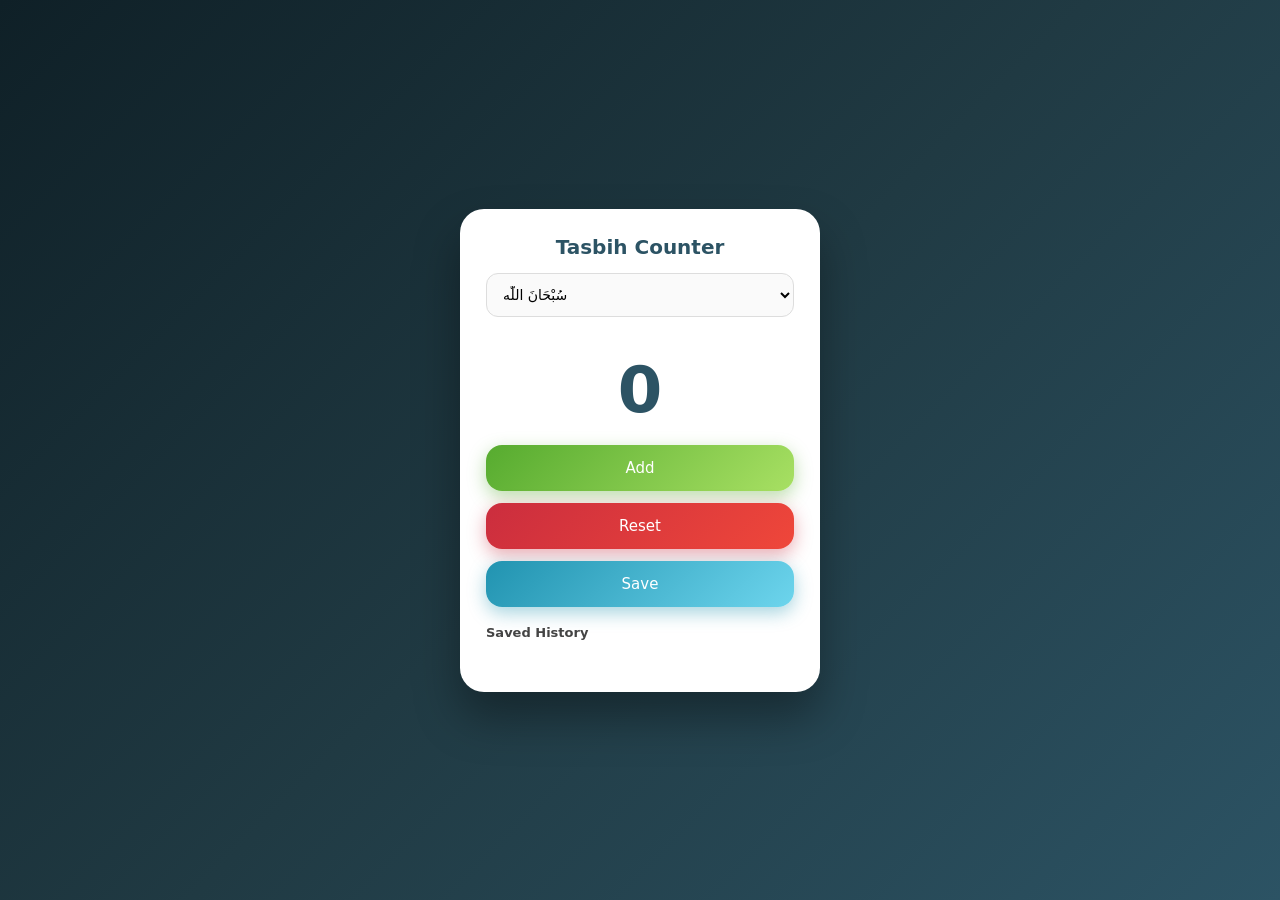
==== counter.html @ b30c2d04 "Update counter.html" ====
<!DOCTYPE html>
<html lang="en">
<head>
<meta charset="UTF-8">
<title>Tasbih Counter</title>

<style>
* {
  box-sizing: border-box;
  font-family: "Segoe UI", system-ui, sans-serif;
}

body {
  margin: 0;
  background: linear-gradient(135deg, #0f2027, #203a43, #2c5364);
  min-height: 100vh;
  display: flex;
  justify-content: center;
  align-items: center;
}

/* App Card */
.app {
  width: 340px;
  background: #ffffff;
  border-radius: 24px;
  padding: 26px;
  box-shadow: 0 25px 45px rgba(0,0,0,0.35);
  font-size: 20px;
}

/* Title */
.title {
  text-align: center;
  font-size: 20px;
  font-weight: 600;
  color: #2c5364;
  margin-bottom: 14px;
}

/* Dhikr selector */
select {
  width: 100%;
  padding: 12px;
  border-radius: 12px;
  border: 1px solid #ddd;
  font-size: 14px;
  margin-bottom: 18px;
  background: #fafafa;
}

/* Counter */
#count {
  text-align: center;
  font-size: 64px;
  font-weight: 700;
  margin: 18px 0;
  color: #2c5364;
}

/* Buttons */
.buttons {
  display: flex;
  flex-direction: column;
  gap: 12px;
}

button {
  padding: 14px;
  border-radius: 16px;
  border: none;
  font-size: 15px;
  font-weight: 500;
  cursor: pointer;
  transition: transform 0.15s ease, box-shadow 0.15s ease;
}

button:active {
  transform: scale(0.97);
}

/* Button styles */
.add {
  background: linear-gradient(135deg, #56ab2f, #a8e063);
  color: #fff;
  box-shadow: 0 6px 18px rgba(86,171,47,0.4);
}

.reset {
  background: linear-gradient(135deg, #cb2d3e, #ef473a);
  color: #fff;
  box-shadow: 0 6px 18px rgba(203,45,62,0.4);
}

.save {
  background: linear-gradient(135deg, #2193b0, #6dd5ed);
  color: #fff;
  box-shadow: 0 6px 18px rgba(33,147,176,0.4);
}

/* History */
.history {
  margin-top: 18px;
  font-size: 13px;
  color: #444;
}

.history strong {
  display: block;
  margin-bottom: 6px;
}

.history ul {
  padding-left: 16px;
  max-height: 120px;
  overflow-y: auto;
}
  /* Small phones (up to 480px) */
@media (max-width: 480px) {
  .app {
    width: 95%;          /* almost full width */
    padding: 20px;       /* smaller padding for tiny screens */
  }

  #count {
    font-size: 48px;     /* slightly smaller count */
  }

  button {
    padding: 12px;       /* smaller buttons */
    font-size: 14px;
  }
}

/* Medium phones / tablets (481px - 767px) */
@media (min-width: 481px) and (max-width: 767px) {
  .app {
    width: 90%;          /* good width for tablets */
    padding: 22px;
  }

  #count {
    font-size: 56px;
  }

  button {
    padding: 13px;
    font-size: 15px;
  }
}

/* Large screens (desktop) already handled with your max-width 400px */
/* Responsive */
@media (min-width: 1025px) {
  .app {
    width: 360px;
  }
}
</style>
</head>

<body>

<div class="app">

  <div class="title">Tasbih Counter</div>

<select id="dhikr">
  <option>سُبْحَانَ اللّٰه</option>
  <option>الْحَمْدُ لِلّٰه</option>
  <option>اللّٰهُ أَكْبَر</option>
  <option>أَسْتَغْفِرُ اللّٰه</option>
  <option>لَا إِلٰهَ إِلَّا اللّٰه</option>
  <option>سُبْحَانَ اللّٰهِ وَبِحَمْدِهِ</option>
  <option>سُبْحَانَ اللّٰهِ الْعَظِيم</option>
  <option>لَا حَوْلَ وَلَا قُوَّةَ إِلَّا بِاللّٰه</option>
  <option>حَسْبِيَ اللّٰهُ لَا إِلٰهَ إِلَّا هُوَ</option>
  <option>رَبِّ اغْفِرْ لِي</option>
  <option>اللّٰهُمَّ صَلِّ عَلَىٰ مُحَمَّد</option>
  <option>يَا اللّٰه</option>
  <option>يَا رَحْمَان</option>
  <option>يَا رَحِيم</option>
  <option>يَا غَفُور</option>
</select>


  <div id="count">0</div>

  <div class="buttons">
    <button class="add" onclick="add()">Add</button>
    <button class="reset" onclick="reset()">Reset</button>
    <button class="save" onclick="save()">Save</button>
  </div>

  <div class="history">
    <strong>Saved History</strong>
    <ul id="history"></ul>
  </div>

</div>

<script>
let count = 0;

// Add count
function add() {
  count++;
  document.getElementById("count").innerText = count;
}

// Reset
function reset() {
  count = 0;
  document.getElementById("count").innerText = count;
}

// Save to LocalStorage
function save() {
  const dhikr = document.getElementById("dhikr").value;
  const history = JSON.parse(localStorage.getItem("tasbih")) || [];

  history.push({
    dhikr: dhikr,
    count: count,
    date: new Date().toLocaleString()
  });

  localStorage.setItem("tasbih", JSON.stringify(history));

  count = 0;
  document.getElementById("count").innerText = 0;
  loadHistory();
}

// Load saved history
function loadHistory() {
  const history = JSON.parse(localStorage.getItem("tasbih")) || [];
  const list = document.getElementById("history");
  list.innerHTML = "";

  history.forEach(item => {
    const li = document.createElement("li");
    li.textContent = `${item.dhikr}: ${item.count} (${item.date})`;
    list.appendChild(li);
  });
}

loadHistory();
</script>

</body>

</html>
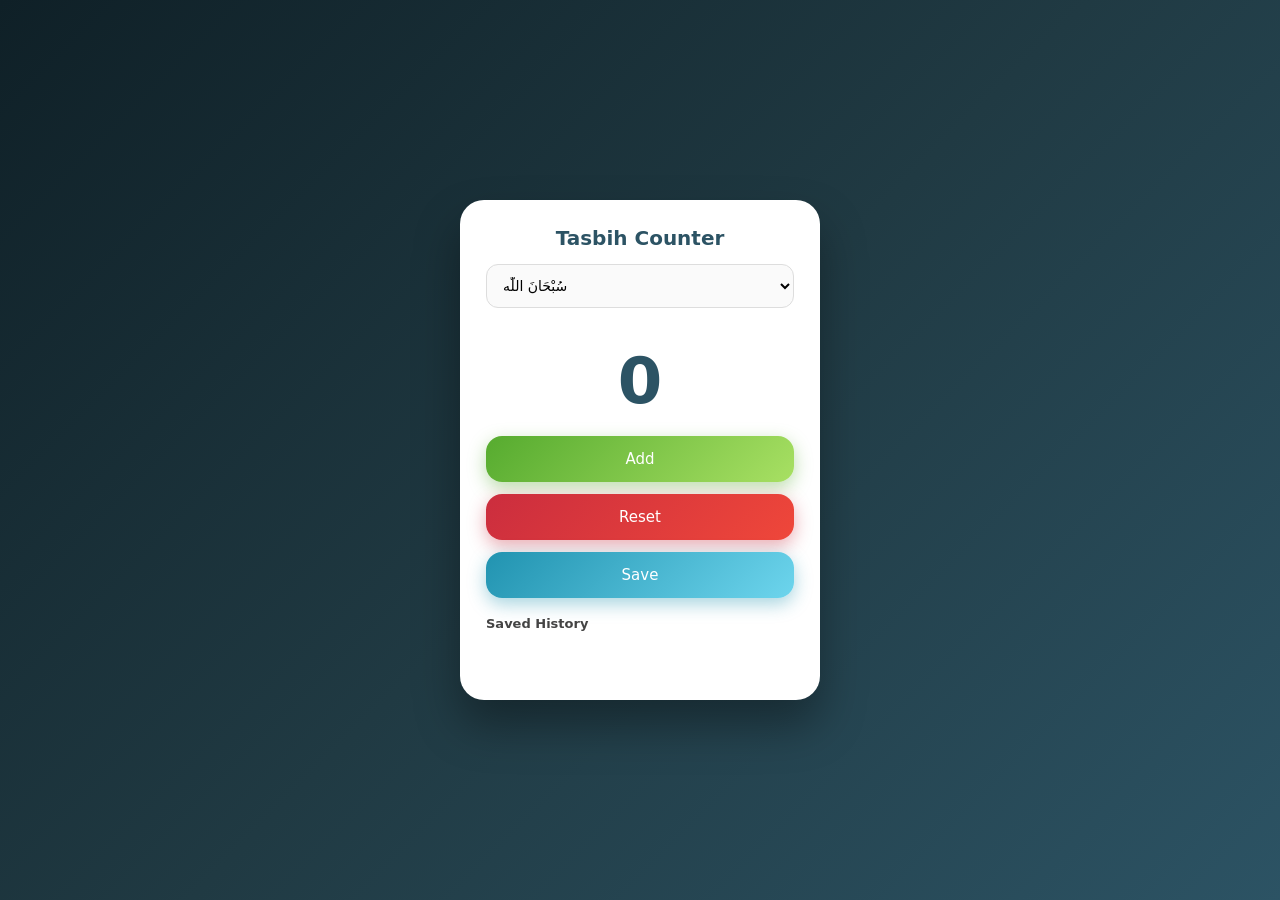
==== commit 53d4f94e: "Set fixed height for app card in counter.html Added height to the app card for better layout." ====
--- a/counter.html
+++ b/counter.html
@@ -22,6 +22,7 @@
 /* App Card */
 .app {
   width: 340px;
+  height: 500px;
   background: #ffffff;
   border-radius: 24px;
   padding: 26px;
@@ -256,3 +257,4 @@
 
 
 
+
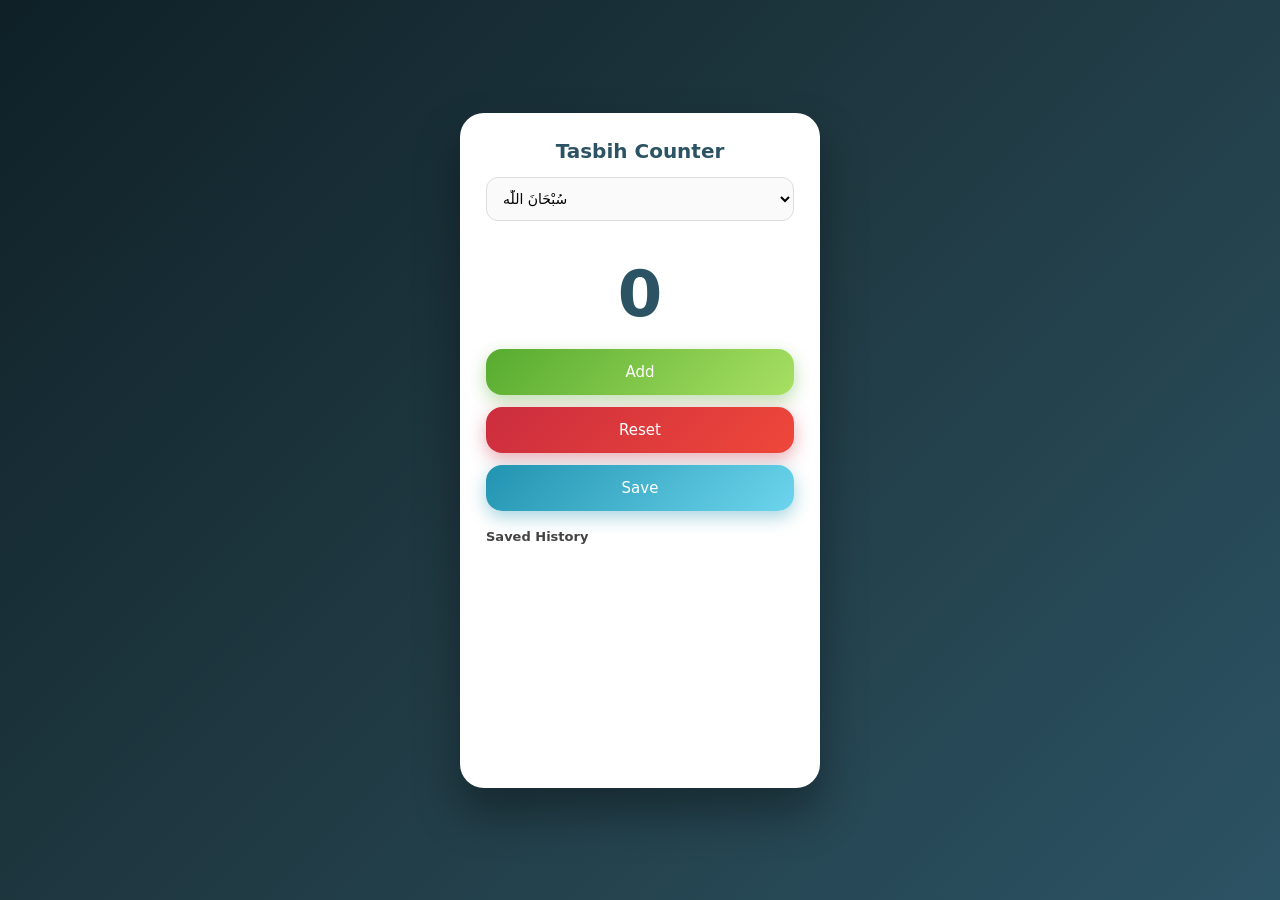
==== commit 49c9fece: "Refactor counter.html for improved layout and styles Updated layout and styles for responsiveness an" ====
--- a/counter.html
+++ b/counter.html
@@ -21,15 +21,14 @@
 
 /* App Card */
 .app {
-  width: 340px;
-  height: 500px;
+  width: 92vw;
+  max-width: 380px;
+  min-height: 75vh;     /* looks tall, still flexible */
   background: #ffffff;
   border-radius: 24px;
   padding: 26px;
   box-shadow: 0 25px 45px rgba(0,0,0,0.35);
-  font-size: 20px;
-}
-
+}
 /* Title */
 .title {
   text-align: center;
@@ -258,3 +257,4 @@
 
 
 
+
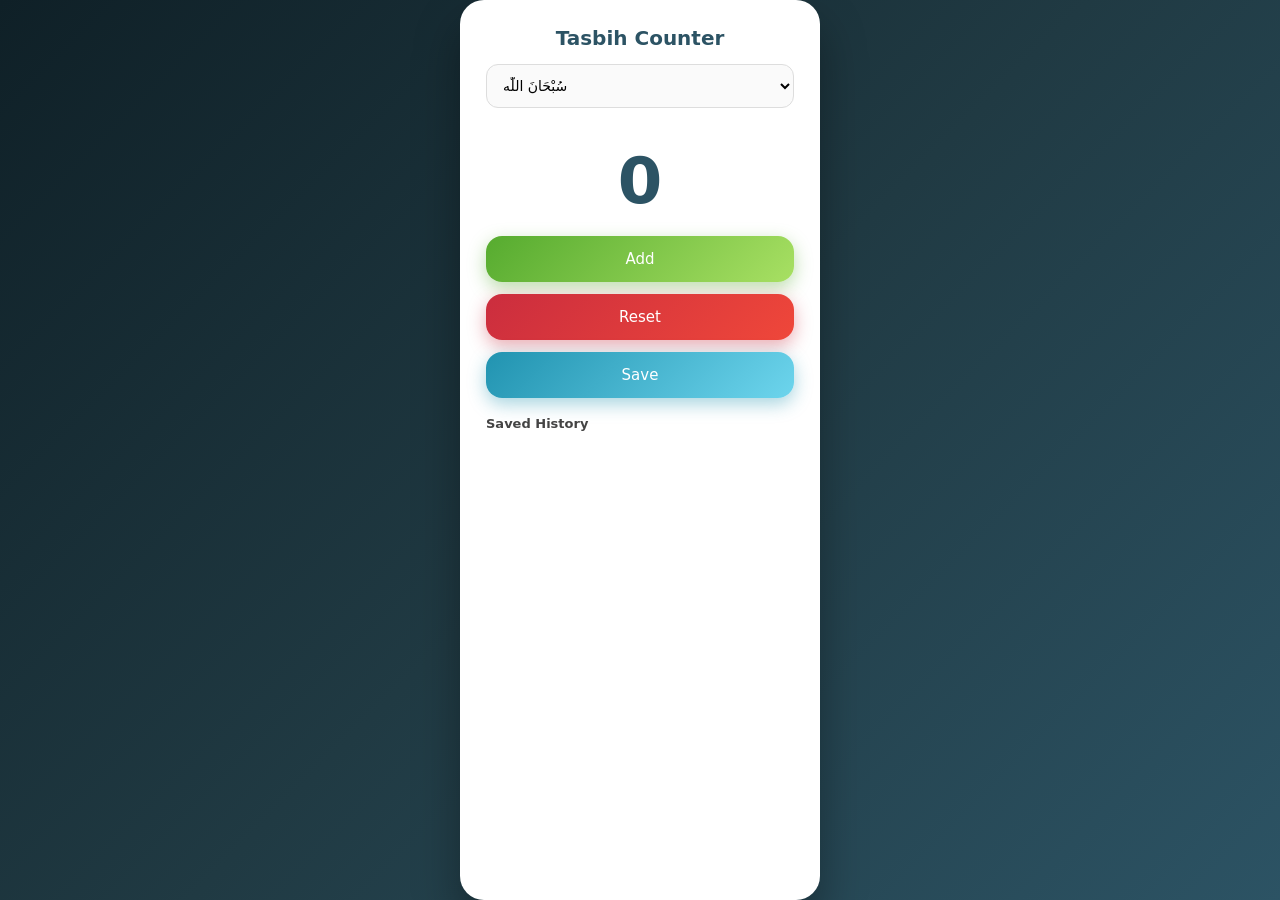
==== commit e9e451b9: "Enhance layout and styles in counter.html Updated layout and styles for better responsiveness and ap" ====
--- a/counter.html
+++ b/counter.html
@@ -21,9 +21,10 @@
 
 /* App Card */
 .app {
-  width: 92vw;
-  max-width: 380px;
-  min-height: 75vh;     /* looks tall, still flexible */
+  width: 100vw;
+  max-width: 430px;
+  min-height: 100svh;
+  border-radius: 0;  
   background: #ffffff;
   border-radius: 24px;
   padding: 26px;
@@ -258,3 +259,4 @@
 
 
 
+
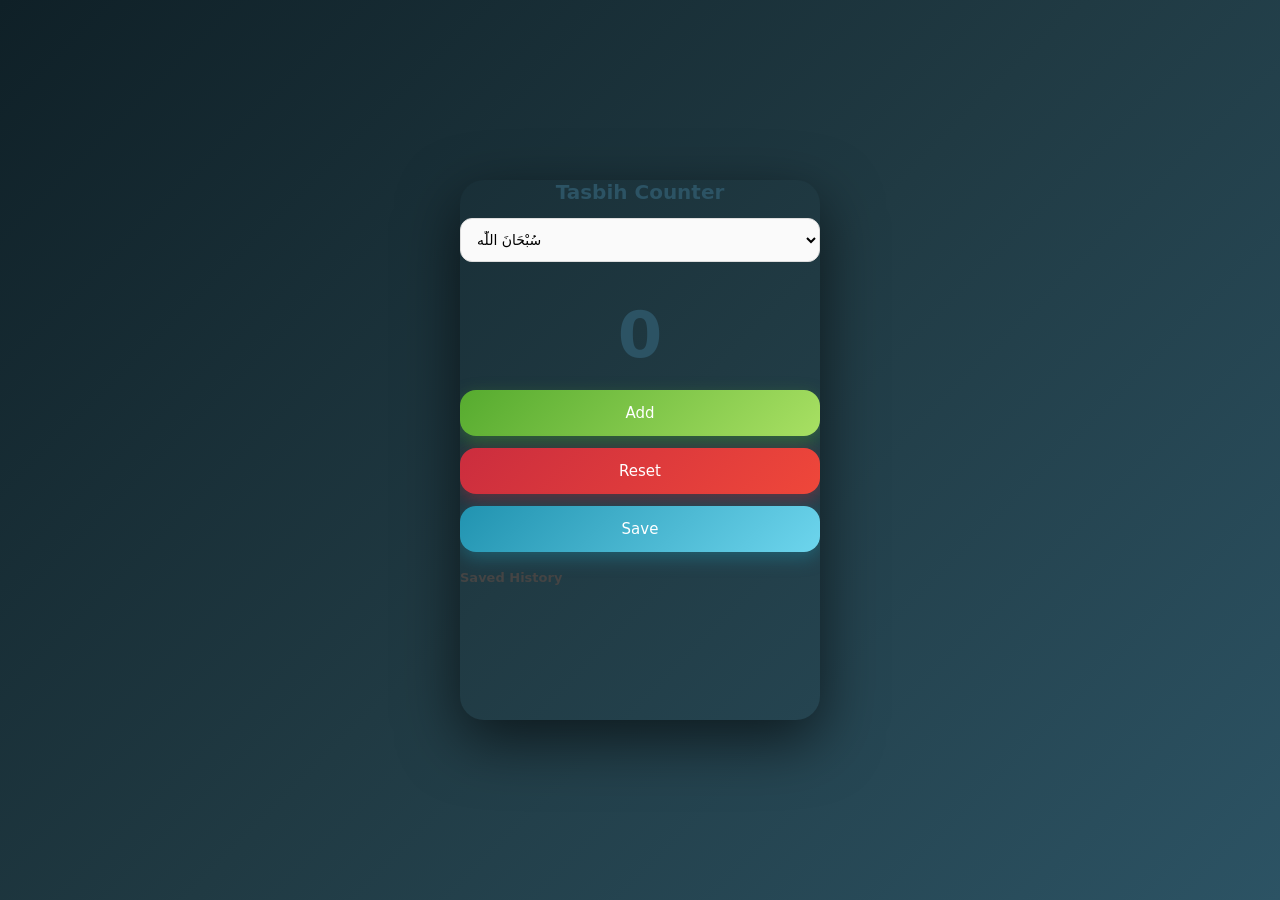
==== commit e1503b82: "Refactor counter.html for improved design and layout Updated the Tasbih Counter layout and styles fo" ====
--- a/counter.html
+++ b/counter.html
@@ -20,15 +20,15 @@
 }
 
 /* App Card */
-.app {
-  width: 100vw;
-  max-width: 430px;
-  min-height: 100svh;
-  border-radius: 0;  
-  background: #ffffff;
+.app { 
+  width: 360px;
+  height: 540px;
   border-radius: 24px;
-  padding: 26px;
-  box-shadow: 0 25px 45px rgba(0,0,0,0.35);
+  display: flex;
+  flex-direction: column;
+  box-shadow: 0 20px 60px rgba(0,0,0,0.6);
+  overflow: hidden;
+  position: relative; 
 }
 /* Title */
 .title {
@@ -260,3 +260,4 @@
 
 
 
+
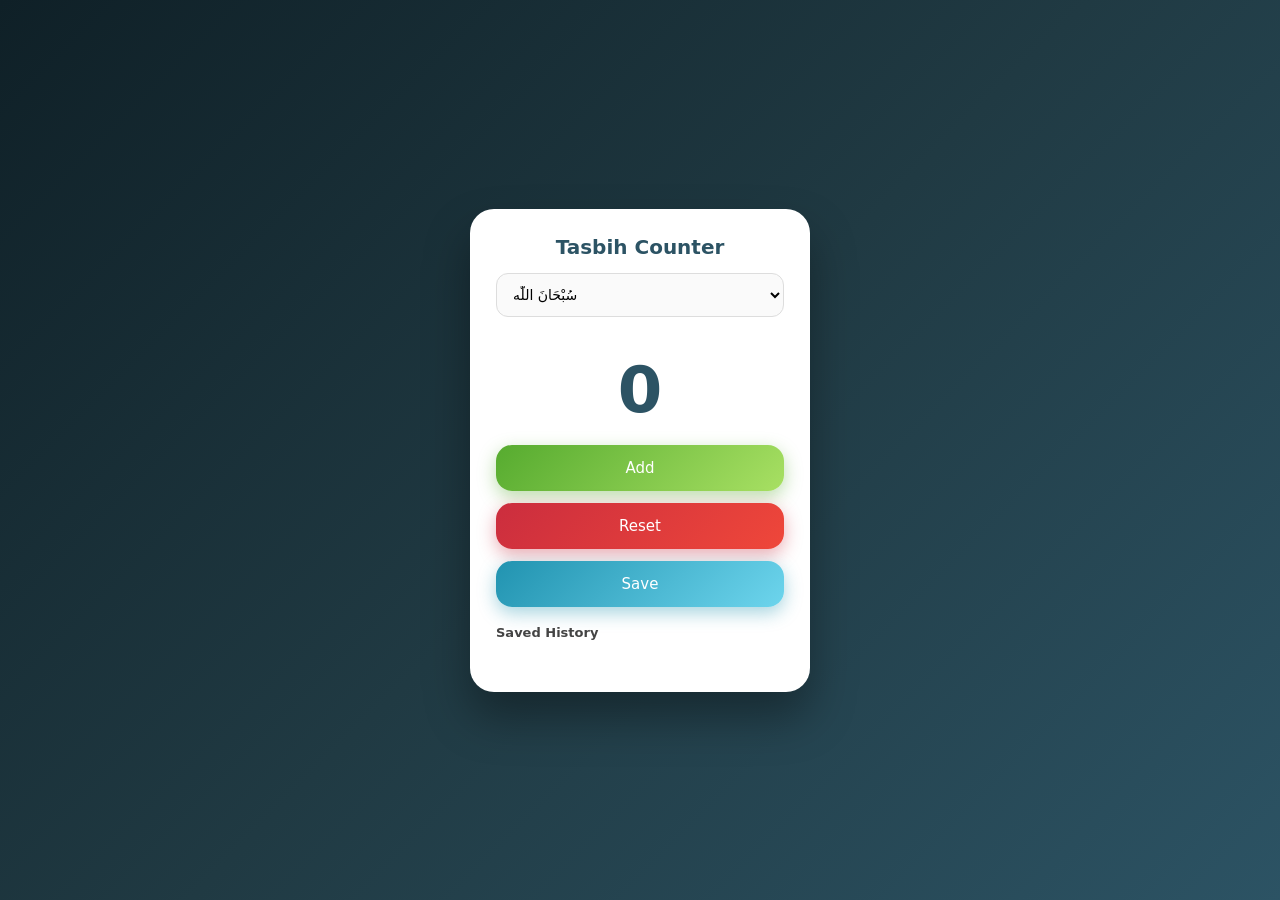
==== commit acfa64cb: "Refactor Tasbih Counter HTML and CSS Updated styles and structure for the Tasbih Counter application" ====
--- a/counter.html
+++ b/counter.html
@@ -13,22 +13,19 @@
 body {
   margin: 0;
   background: linear-gradient(135deg, #0f2027, #203a43, #2c5364);
-  min-height: 100vh;
+  height: 100vh;
   display: flex;
   justify-content: center;
   align-items: center;
 }
 
 /* App Card */
-.app { 
-  width: 360px;
-  height: 540px;
+.app {
+  width: 340px;
+  background: #ffffff;
   border-radius: 24px;
-  display: flex;
-  flex-direction: column;
-  box-shadow: 0 20px 60px rgba(0,0,0,0.6);
-  overflow: hidden;
-  position: relative; 
+  padding: 26px;
+  box-shadow: 0 25px 45px rgba(0,0,0,0.35);
 }
 /* Title */
 .title {
@@ -117,46 +114,7 @@
   overflow-y: auto;
 }
   /* Small phones (up to 480px) */
-@media (max-width: 480px) {
-  .app {
-    width: 95%;          /* almost full width */
-    padding: 20px;       /* smaller padding for tiny screens */
-  }
-
-  #count {
-    font-size: 48px;     /* slightly smaller count */
-  }
-
-  button {
-    padding: 12px;       /* smaller buttons */
-    font-size: 14px;
-  }
-}
-
-/* Medium phones / tablets (481px - 767px) */
-@media (min-width: 481px) and (max-width: 767px) {
-  .app {
-    width: 90%;          /* good width for tablets */
-    padding: 22px;
-  }
-
-  #count {
-    font-size: 56px;
-  }
-
-  button {
-    padding: 13px;
-    font-size: 15px;
-  }
-}
-
-/* Large screens (desktop) already handled with your max-width 400px */
-/* Responsive */
-@media (min-width: 1025px) {
-  .app {
-    width: 360px;
-  }
-}
+
 </style>
 </head>
 
@@ -261,3 +219,6 @@
 
 
 
+
+
+
